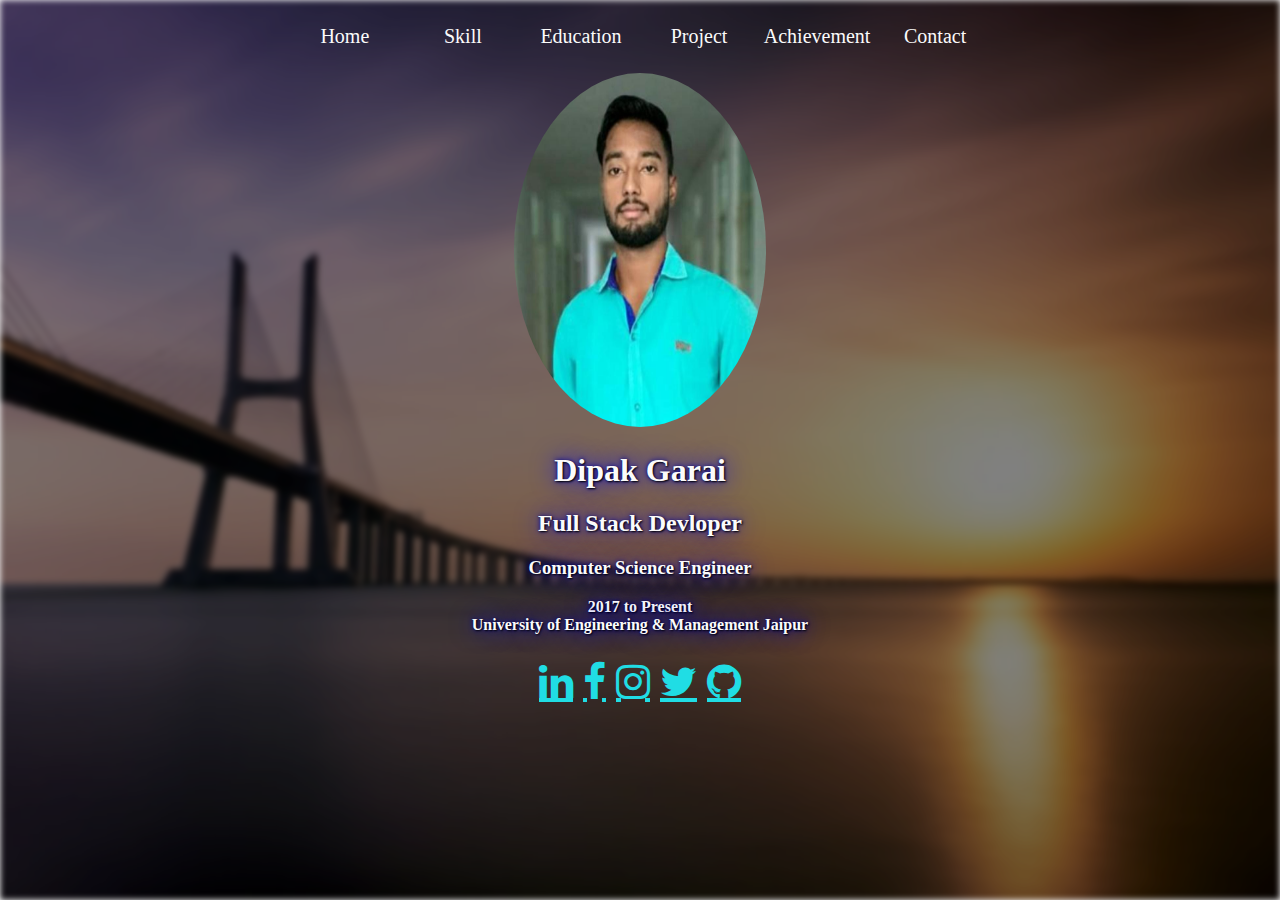
==== templates/index.html @ 1e5097b8 "Initial Commitment" ====
<html>

<head>
    <link rel="shortcut icon" href="/static/favicon_io/favicon.ico" type="image/x-icon">
    <title>My ProFolio Site</title>
    <link rel="stylesheet" href="/static/styles.css">
    <meta name="viewport" content="width=device-width, initial-scale=1">
    <link rel="stylesheet" href="https://cdnjs.cloudflare.com/ajax/libs/font-awesome/4.7.0/css/font-awesome.min.css">
    <style>

    </style>
</head>

<body>
    
    <div class="body__background"></div>
    <div class="main">
        <div>
            <div class="topnavbar">
                <div class="nav_item"><a href="index.html">Home</a></div>
                <div class="nav_item" >
                    <a href="skill.html">Skill</a>
                </div>
                <div class="nav_item">
                    <a href="education.html">Education</a>
                </div>
                <div class="nav_item">
                    <a href="project.html">Project</a>
                </div>
                <div class="nav_item">
                    <a href="achievement.html">Achievement</a>
                </div>
                <div class="nav_item">
                    <a href="contact.html">Contact</a>
                </div>
            </div>
        </div>

        <div class="profile">
            <img src="/static/assest/dipak.jpg" alt="profile_pic" style="opacity:1">
        </div>
        <div class="intro">
            <div class="name">
                <h1>Dipak Garai</h1>
            </div>
            <div class="department">
                <h2>Full Stack Devloper</h2>
            </div>
            <div class="dept_edu">
                <h3>Computer Science Engineer</h3>
            </div>
            <div class="year"><b>2017 to Present</b> </div>
            <div class="college">
                <b>University of Engineering & Management Jaipur</b>
            </div>
        </div>

        <div class="social_icons">
            <a href="https://www.linkedin.com/in/dipak-garai-2718b9180/" class="fa fa-linkedin"></a>
            <a href="https://www.facebook.com/deep.garai.92" class="fa fa-facebook"></a>
            <a href="https://www.instagram.com/dipak.garai/" class="fa fa-instagram"></a>
            <a href="https://twitter.com/DipakGarai13" class="fa fa-twitter"></a>
            <a href="https://github.com/Dipak1998" class="fa fa-github"></a>
        </div>

    </div>



</body>

</html>
---- static/styles.css ----
:root{
    --color-white-1: #fbfbfb;
}

/* BackGround Styling */
div.body__background{
    position: absolute;
    background-image: url('assest/bgimg.jpg'); 
    /* height: 100%;
    width: 100%; */
    background-repeat: no-repeat;
    background-attachment: fixed;
    background-size: 100% 100%;
    z-index: -1;
    top: 0;
    left: 0;
    bottom: 0;
    right: 0;
    /* opacity: .7; */
    filter: blur(3px) brightness(50%);
}


div.topnavbar {
    display: flex;
    margin: 25px 25px;
    padding: 0 20%;
    text-align: center;
    
}

div.nav_item{
    flex: 1;
    flex-direction: column;
    color: var(--color-white-1);
    font-size: 20px;
    text-decoration: none; 
    /* background-color: rgb(16, 197, 251); */
}
div.nav_item a{
    color: var(--color-white-1);
    text-decoration: none; 
}
div.nav_item a:hover{
    color: rgb(116, 255, 61);
}

/* Profile Pic Style */
div.profile img{
    border-radius: 50%;
    text-align: center;
    width: 20%;
    height: 40%;
    display: block;
    /* margin-top: 10%; */
    margin-left: auto;
    margin-right: auto;

}

div.profile img:hover {
    /* display: none; */
    animation: shake 0.5s;
    animation-iteration-count: infinite;
  }
  
  @keyframes shake {
    0% { transform: translate(1px, 1px) rotate(0deg); }
    10% { transform: translate(-1px, -2px) rotate(-1deg); }
    20% { transform: translate(-3px, 0px) rotate(1deg); }
    30% { transform: translate(3px, 2px) rotate(0deg); }
    40% { transform: translate(1px, -1px) rotate(1deg); }
    50% { transform: translate(-1px, 2px) rotate(-1deg); }
    60% { transform: translate(-3px, 1px) rotate(0deg); }
    70% { transform: translate(3px, 1px) rotate(-1deg); }
    80% { transform: translate(-1px, -1px) rotate(1deg); }
    90% { transform: translate(1px, 2px) rotate(0deg); }
    100% { transform: translate(1px, -2px) rotate(-1deg); }
  }
div.intro{
    text-align: center;
    color: var(--color-white-1);
    margin-top: 2%;
    /* text-shadow: 2px 2px 4px #000000; */
    /* text-shadow: 2px 2px 5px aqua; */
    text-shadow: 1px 1px 2px black, 0 0 25px blue, 0 0 5px darkblue;
}

div.social_icons{
    /* display: flex; */
    text-align: center;
    color:blue;
    font-size: 40px;
    margin-top: 2%;

    
}
div.social_icons .fa{
    color: rgb(32, 221, 228);
    border-radius: 50%;
}
div.social_icons .fa:hover{
  color: blue;
}

/* Mobile View */

@media screen and (max-width: 600px) {

    div.topnavbar{
        display: flex;
        padding: 0;
    }
    div.topnavbar div.nav_item{
        flex: 1;
        flex-direction: column;
        font-size: 12px;
    }
    div.profile img{
        width: 20%;
        height: 15%;
    }
    div.intro{
        text-align: center;
        color:var(--color-white-1)
        /* color: rgb(255, 255, 255); */
    
    }
    div.social_icons{
        margin-top: 40%;
    }
}
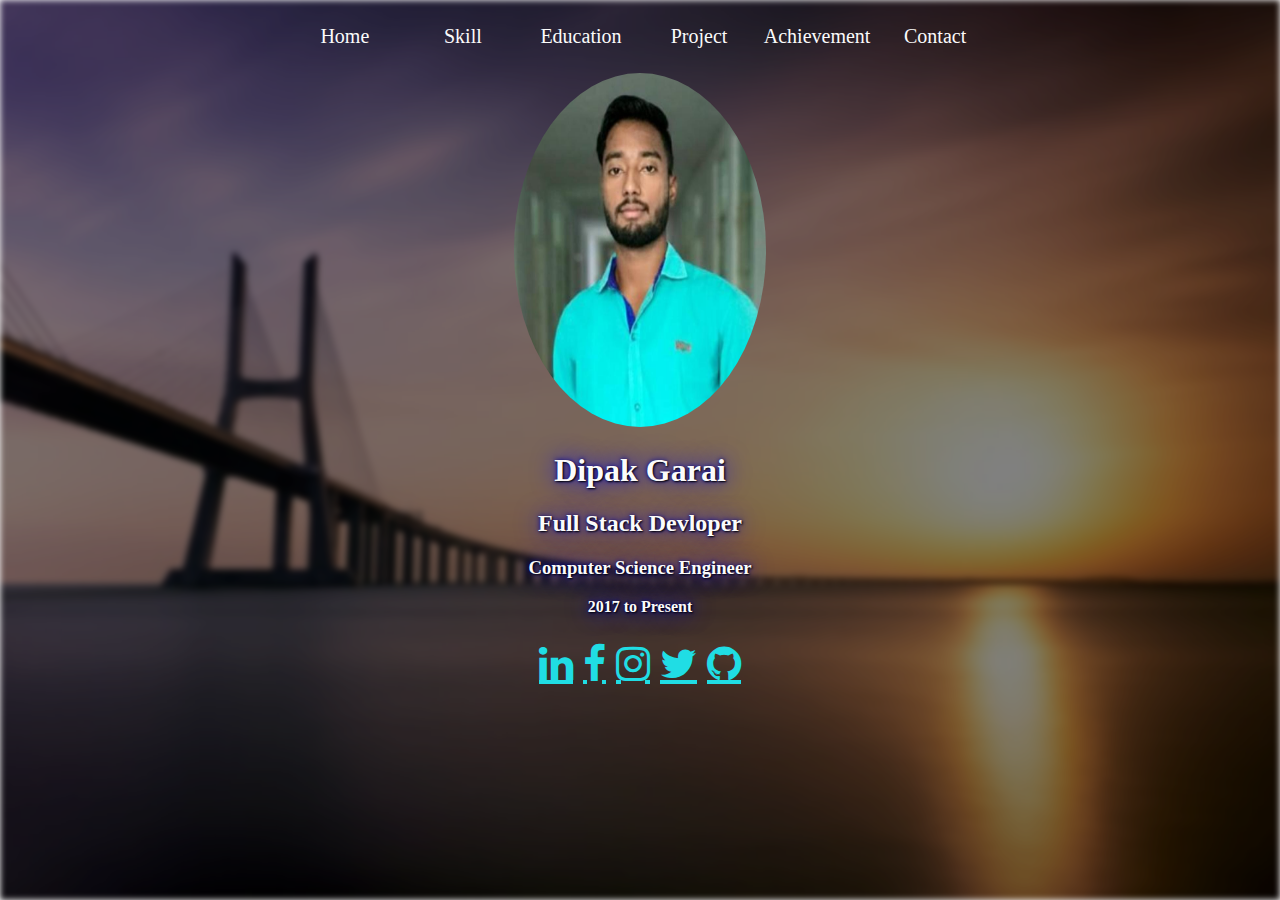
==== commit f07db4fa: "Modify the app" ====
--- a/templates/index.html
+++ b/templates/index.html
@@ -50,9 +50,9 @@
                 <h3>Computer Science Engineer</h3>
             </div>
             <div class="year"><b>2017 to Present</b> </div>
-            <div class="college">
+            <!-- <div class="college">
                 <b>University of Engineering & Management Jaipur</b>
-            </div>
+            </div> -->
         </div>
 
         <div class="social_icons">
--- a/static/styles.css
+++ b/static/styles.css
@@ -114,7 +114,7 @@
     div.topnavbar div.nav_item{
         flex: 1;
         flex-direction: column;
-        font-size: 12px;
+        font-size: 10px;
     }
     div.profile img{
         width: 20%;
